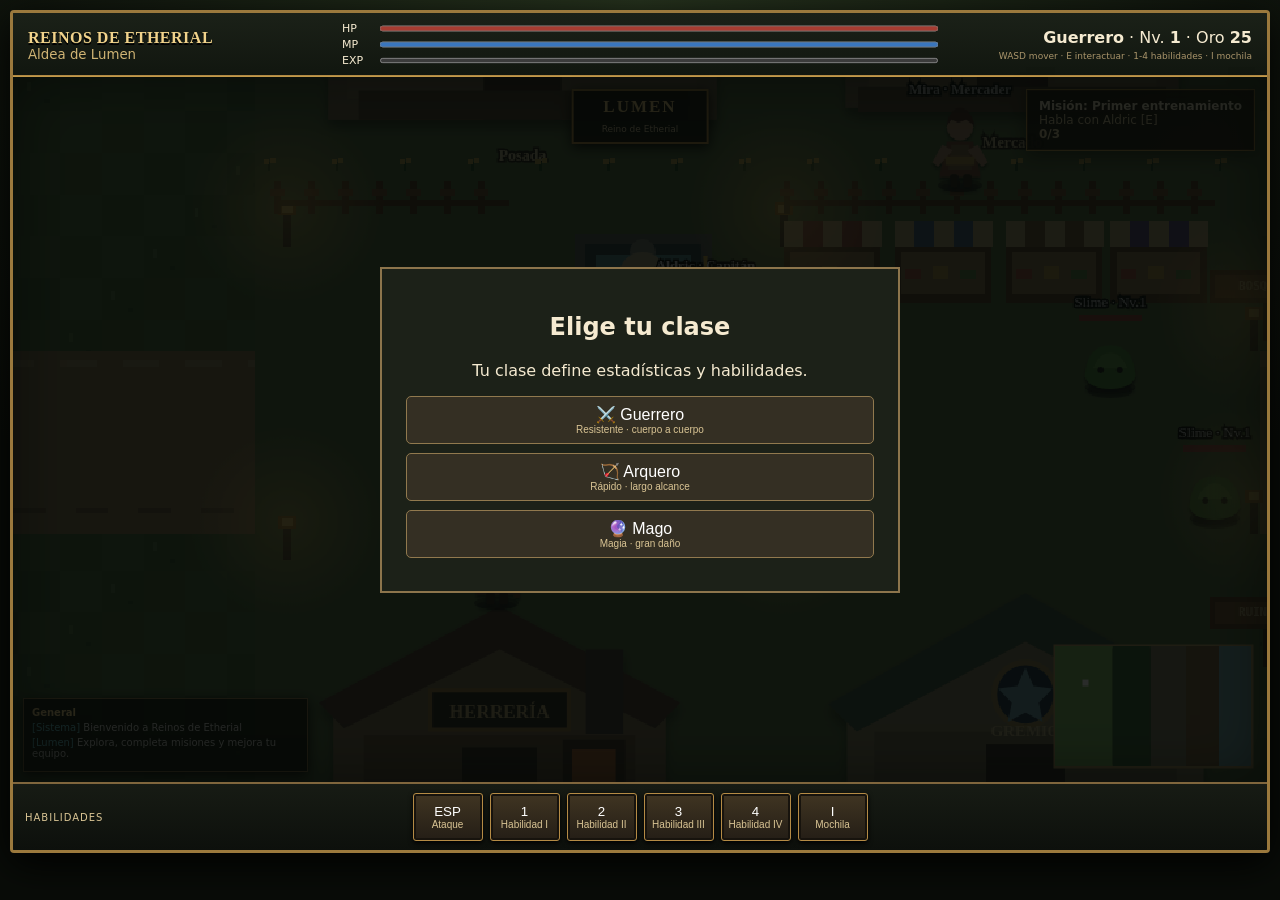
==== index.html @ c1566ea3 "chore: publish NPC art pass v21" ====
<!doctype html><html lang="es"><head><meta charset="utf-8"><meta name="viewport" content="width=device-width,initial-scale=1,viewport-fit=cover"><title>Reinos de Etherial</title><link rel="stylesheet" href="src/styles.css?v=21"></head><body><main id="app"><section class="game-shell">
<header class="hud"><div><strong>REINOS DE ETHERIAL</strong><small id="zone">Aldea de Lumen</small></div><div class="bars"><label>HP <progress id="hp"></progress></label><label>MP <progress id="mp"></progress></label><label>EXP <progress id="xp"></progress></label></div><div class="stats"><b id="className">Guerrero</b> · Nv. <b id="level">1</b> · Oro <b id="gold">25</b><small>WASD mover · E interactuar · 1-4 habilidades · I mochila</small></div></header>
<div class="stage"><canvas id="game" width="960" height="540"></canvas><div class="zone-badge"><b>LUMEN</b><span id="zoneBadge">Reino de Etherial</span></div><div class="chatbox"><b>General</b><p><i>[Sistema]</i> Bienvenido a Reinos de Etherial</p><p><i>[Lumen]</i> Explora, completa misiones y mejora tu equipo.</p></div><section id="classSelect" class="modal"><div><h2>Elige tu clase</h2><p>Tu clase define estadísticas y habilidades.</p><button data-class="warrior">⚔️ Guerrero<small>Resistente · cuerpo a cuerpo</small></button><button data-class="archer">🏹 Arquero<small>Rápido · largo alcance</small></button><button data-class="mage">🔮 Mago<small>Magia · gran daño</small></button></div></section><aside class="quest"><b id="questTitle">Misión: Primer entrenamiento</b><span id="questText">Habla con Aldric [E]</span><strong id="questProgress">0/3</strong></aside><div id="toast" class="toast"></div></div>
<nav class="hotbar"><span class="hotbar-title">HABILIDADES</span><button data-skill="0">ESP<br><span>Ataque</span></button><button data-skill="1">1<br><span>Habilidad I</span></button><button data-skill="2">2<br><span>Habilidad II</span></button><button data-skill="3">3<br><span>Habilidad III</span></button><button data-skill="4">4<br><span>Habilidad IV</span></button><button id="invBtn">I<br><span>Mochila</span></button></nav>
<div class="mobile"><div class="dpad"><button data-move="w">▲</button><span><button data-move="a">◀</button><button data-move="s">▼</button><button data-move="d">▶</button></span></div><button id="interactMobile">E</button><button class="attackMobile" data-skill="0">⚔</button></div>
</section></main>
<section id="dialog" class="panel hidden"><h3 id="dialogName"></h3><p id="dialogText"></p><div id="dialogActions"></div><button onclick="closePanels()">Cerrar</button></section>
<section id="inventoryPanel" class="panel inventory hidden"><h3>Mochila</h3><div class="equipment"><b>Equipo</b><span>Arma: <em id="eqWeapon">Ninguna</em></span><span>Armadura: <em id="eqArmor">Ropa de viajero</em></span></div><div id="inventoryList"></div><button onclick="closePanels()">Cerrar</button></section>
<script src="src/game.js?v=21"></script></body></html>
---- src/styles.css ----
:root{font-family:system-ui,sans-serif;color:#f5ead0;background:#0d120c}*{box-sizing:border-box}body{margin:0;background:radial-gradient(circle at top,#28351f,#090c08 70%);min-height:100vh}#app{max-width:1280px;margin:auto;padding:10px}.game-shell{border:2px solid #80663d;background:#181c15;box-shadow:0 10px 40px #000}.hud{display:grid;grid-template-columns:1fr 2fr 1fr;gap:16px;align-items:center;padding:9px 15px;background:#24291d;border-bottom:2px solid #80663d}.hud small{display:block;color:#d0b474}.bars{display:grid;gap:3px}.bars label{display:grid;grid-template-columns:38px 1fr;font-size:11px;align-items:center}.bars progress{width:100%}.stats{text-align:right}.stage{position:relative;background:#000}.stage canvas{display:block;width:100%;height:auto;image-rendering:pixelated}.hotbar{display:flex;justify-content:center;gap:7px;padding:9px;background:#20241a;flex-wrap:wrap}.hotbar button,.modal button,.panel button{background:#342f23;color:#fff;border:1px solid #91794e;border-radius:5px;min-width:70px;min-height:48px}.hotbar span,.modal small{display:block;color:#d9c494;font-size:10px}.quest{position:absolute;right:12px;top:12px;background:#10150de8;border:1px solid #8d754c;padding:9px 12px;font-size:12px;max-width:260px}.quest span,.quest strong{display:block;color:#d8c89f}.modal{position:absolute;inset:0;display:grid;place-items:center;background:#050805d9;z-index:4}.modal>div{width:min(520px,92%);padding:24px;background:#1c2118;border:2px solid #8d754c;text-align:center}.modal button{display:block;width:100%;margin:9px 0;font-size:16px}.panel{position:fixed;z-index:9;left:50%;top:50%;transform:translate(-50%,-50%);width:min(520px,92vw);max-height:80vh;overflow:auto;padding:20px;background:#171c14;border:2px solid #a18755;box-shadow:0 10px 50px #000}.panel h3{margin-top:0;color:#f0d28c}.panel .item{display:flex;justify-content:space-between;gap:10px;align-items:center;padding:8px;border-bottom:1px solid #4c4635}.panel .item button{min-height:32px}.equipment{display:grid;gap:5px;padding:10px;background:#22291c;margin-bottom:10px}.toast{position:absolute;left:50%;bottom:18px;transform:translateX(-50%);background:#111d;border:1px solid #a88a55;padding:7px 12px;opacity:0;transition:.2s}.toast.show{opacity:1}.hidden{display:none!important}.mobile{display:none}.dpad{text-align:center}.dpad span{display:flex;gap:5px}.mobile button{width:52px;height:52px;font-size:20px}@media(max-width:700px){#app{padding:0}.hud{grid-template-columns:1fr 1fr}.bars{grid-column:1/-1;grid-row:2}.hotbar button{min-width:50px;padding:3px}.mobile{display:flex;justify-content:space-between;align-items:end;padding:8px 16px;background:#171b14}.attackMobile{border-radius:50%;background:#65352b!important;color:white;border:2px solid #a97a53}.quest{font-size:10px;max-width:180px}}
.game-shell{border:3px solid #9b793d;border-radius:4px;overflow:hidden}.hud{background:linear-gradient(#1b2118,#11160f);box-shadow:inset 0 -1px #b18a45}.hud strong{color:#f1d38b;text-shadow:0 2px #000;letter-spacing:.5px}.bars progress{height:11px;accent-color:#a63c31}.bars label:nth-child(2) progress{accent-color:#3976bd}.bars label:nth-child(3) progress{accent-color:#c58d2c}.zone-badge{position:absolute;top:12px;left:50%;transform:translateX(-50%);background:#0b0d09e8;border:2px solid #b18a45;box-shadow:0 3px 12px #000;padding:6px 28px;text-align:center;pointer-events:none}.zone-badge b{display:block;color:#f0d08a;font-family:Georgia,serif;font-size:17px;letter-spacing:2px}.zone-badge span{font-size:9px;color:#d9c9a2}.chatbox{position:absolute;left:10px;bottom:10px;width:285px;background:#090c09dc;border:1px solid #8f7548;padding:8px;font-size:10px;box-shadow:0 3px 12px #000}.chatbox b{color:#f1d28b}.chatbox p{margin:4px 0;color:#ddd}.chatbox i{color:#66c9d8;font-style:normal}.hotbar{position:relative;background:linear-gradient(#171b14,#0d100c);border-top:2px solid #80663d}.hotbar-title{position:absolute;left:12px;top:50%;transform:translateY(-50%);font-size:9px;color:#a99264;letter-spacing:1px}.hotbar button{box-shadow:inset 0 0 0 2px #17130d,0 2px 5px #000;background:linear-gradient(#403522,#241e16)}@media(max-width:700px){.chatbox,.zone-badge,.hotbar-title{display:none}}

.hotbar button{position:relative;overflow:hidden}.hotbar button.cooling{filter:brightness(.55);border-color:#594d39}.hotbar button.cooling:after{content:attr(data-cd);position:absolute;inset:0;display:grid;place-items:center;background:#080a08a8;color:#fff;font-weight:800;font-size:16px;text-shadow:0 2px #000}.stage:after{content:"";pointer-events:none;position:absolute;inset:0;box-shadow:inset 0 0 55px #05080599}

/* V16 fantasy MMORPG presentation */
.hud{min-height:64px;border-bottom:1px solid #c39a4a}.hud>div:first-child strong{font-family:Georgia,serif;font-size:16px}.stats small{margin-top:4px;font-size:9px;color:#aa956b}.quest{border:1px solid #b99147;background:linear-gradient(135deg,#12130feF,#211a10eF);box-shadow:inset 0 0 0 1px #3c2c18,0 5px 18px #0008}.hotbar button{border-color:#b58b45;border-radius:3px}.panel{background:linear-gradient(#201b13,#11130f);border-color:#c19a53}
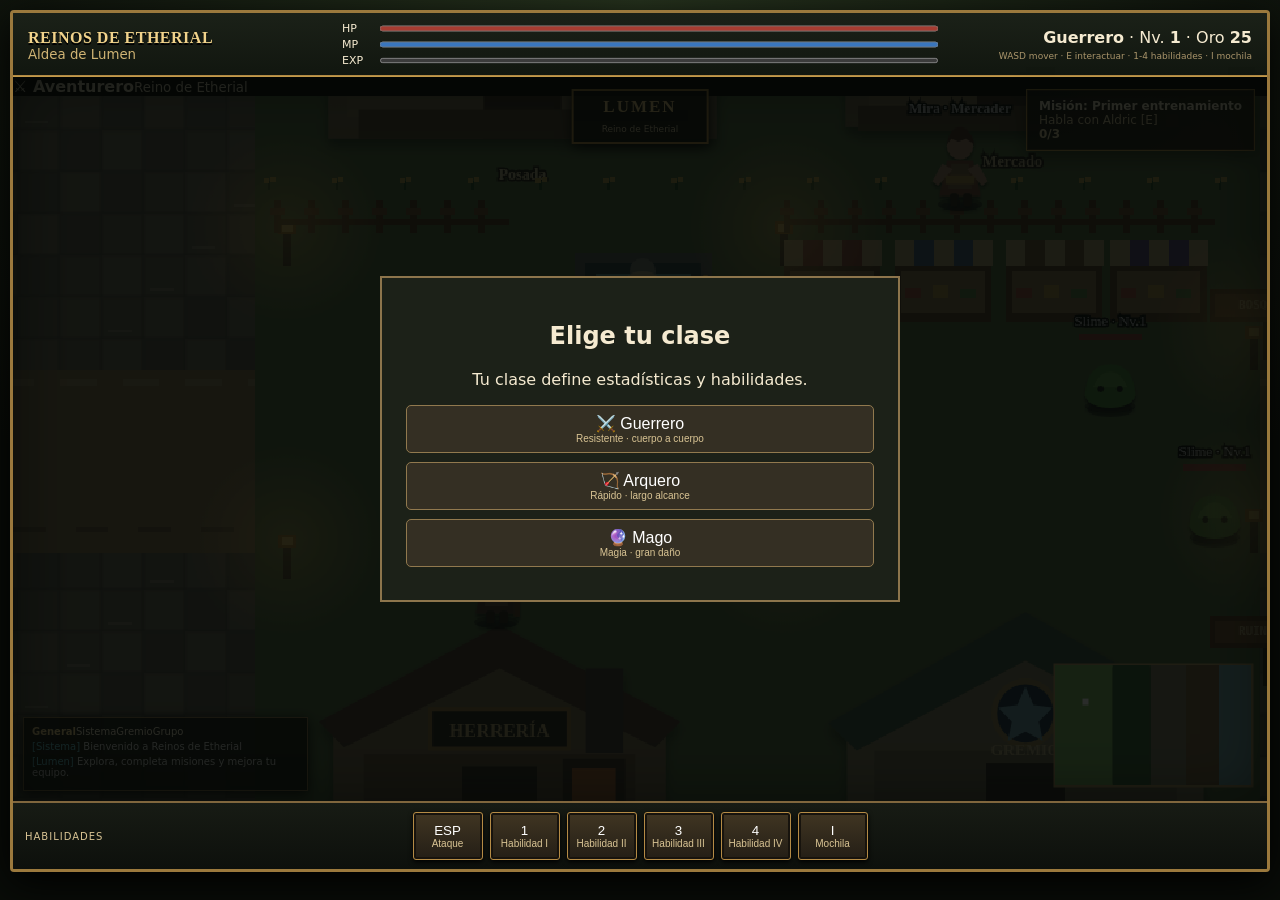
==== commit 81472d87: "feat: restructure HUD toward full MMORPG interface v22" ====
--- a/index.html
+++ b/index.html
@@ -1,9 +1,9 @@
-<!doctype html><html lang="es"><head><meta charset="utf-8"><meta name="viewport" content="width=device-width,initial-scale=1,viewport-fit=cover"><title>Reinos de Etherial</title><link rel="stylesheet" href="src/styles.css?v=21"></head><body><main id="app"><section class="game-shell">
+<!doctype html><html lang="es"><head><meta charset="utf-8"><meta name="viewport" content="width=device-width,initial-scale=1,viewport-fit=cover"><title>Reinos de Etherial</title><link rel="stylesheet" href="src/styles.css?v=22"></head><body><main id="app"><section class="game-shell">
 <header class="hud"><div><strong>REINOS DE ETHERIAL</strong><small id="zone">Aldea de Lumen</small></div><div class="bars"><label>HP <progress id="hp"></progress></label><label>MP <progress id="mp"></progress></label><label>EXP <progress id="xp"></progress></label></div><div class="stats"><b id="className">Guerrero</b> · Nv. <b id="level">1</b> · Oro <b id="gold">25</b><small>WASD mover · E interactuar · 1-4 habilidades · I mochila</small></div></header>
-<div class="stage"><canvas id="game" width="960" height="540"></canvas><div class="zone-badge"><b>LUMEN</b><span id="zoneBadge">Reino de Etherial</span></div><div class="chatbox"><b>General</b><p><i>[Sistema]</i> Bienvenido a Reinos de Etherial</p><p><i>[Lumen]</i> Explora, completa misiones y mejora tu equipo.</p></div><section id="classSelect" class="modal"><div><h2>Elige tu clase</h2><p>Tu clase define estadísticas y habilidades.</p><button data-class="warrior">⚔️ Guerrero<small>Resistente · cuerpo a cuerpo</small></button><button data-class="archer">🏹 Arquero<small>Rápido · largo alcance</small></button><button data-class="mage">🔮 Mago<small>Magia · gran daño</small></button></div></section><aside class="quest"><b id="questTitle">Misión: Primer entrenamiento</b><span id="questText">Habla con Aldric [E]</span><strong id="questProgress">0/3</strong></aside><div id="toast" class="toast"></div></div>
+<div class="stage"><div class="player-card"><b>⚔ <span id="heroCardClass">Aventurero</span></b><small>Reino de Etherial</small></div><canvas id="game" width="960" height="540"></canvas><div class="zone-badge"><b>LUMEN</b><span id="zoneBadge">Reino de Etherial</span></div><div class="chatbox"><div class="chat-tabs"><b>General</b><span>Sistema</span><span>Gremio</span><span>Grupo</span></div><p><i>[Sistema]</i> Bienvenido a Reinos de Etherial</p><p><i>[Lumen]</i> Explora, completa misiones y mejora tu equipo.</p></div><section id="classSelect" class="modal"><div><h2>Elige tu clase</h2><p>Tu clase define estadísticas y habilidades.</p><button data-class="warrior">⚔️ Guerrero<small>Resistente · cuerpo a cuerpo</small></button><button data-class="archer">🏹 Arquero<small>Rápido · largo alcance</small></button><button data-class="mage">🔮 Mago<small>Magia · gran daño</small></button></div></section><aside class="quest"><b id="questTitle">Misión: Primer entrenamiento</b><span id="questText">Habla con Aldric [E]</span><strong id="questProgress">0/3</strong></aside><div id="toast" class="toast"></div></div>
 <nav class="hotbar"><span class="hotbar-title">HABILIDADES</span><button data-skill="0">ESP<br><span>Ataque</span></button><button data-skill="1">1<br><span>Habilidad I</span></button><button data-skill="2">2<br><span>Habilidad II</span></button><button data-skill="3">3<br><span>Habilidad III</span></button><button data-skill="4">4<br><span>Habilidad IV</span></button><button id="invBtn">I<br><span>Mochila</span></button></nav>
 <div class="mobile"><div class="dpad"><button data-move="w">▲</button><span><button data-move="a">◀</button><button data-move="s">▼</button><button data-move="d">▶</button></span></div><button id="interactMobile">E</button><button class="attackMobile" data-skill="0">⚔</button></div>
 </section></main>
 <section id="dialog" class="panel hidden"><h3 id="dialogName"></h3><p id="dialogText"></p><div id="dialogActions"></div><button onclick="closePanels()">Cerrar</button></section>
 <section id="inventoryPanel" class="panel inventory hidden"><h3>Mochila</h3><div class="equipment"><b>Equipo</b><span>Arma: <em id="eqWeapon">Ninguna</em></span><span>Armadura: <em id="eqArmor">Ropa de viajero</em></span></div><div id="inventoryList"></div><button onclick="closePanels()">Cerrar</button></section>
-<script src="src/game.js?v=21"></script></body></html>+<script src="src/game.js?v=22"></script></body></html>
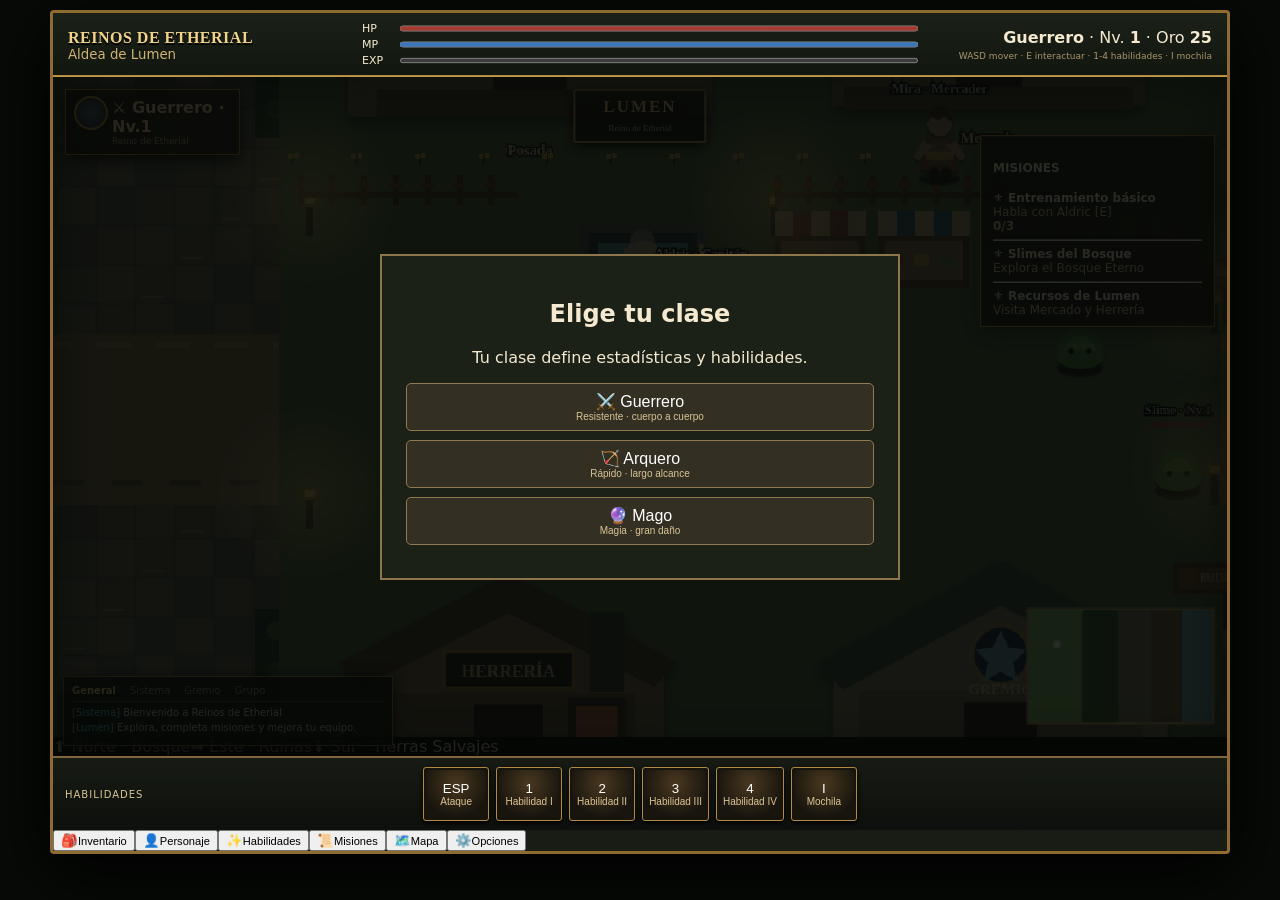
==== commit 234222a5: "feat: complete MMORPG screen layout and navigation v23" ====
--- a/index.html
+++ b/index.html
@@ -1,9 +1,10 @@
-<!doctype html><html lang="es"><head><meta charset="utf-8"><meta name="viewport" content="width=device-width,initial-scale=1,viewport-fit=cover"><title>Reinos de Etherial</title><link rel="stylesheet" href="src/styles.css?v=22"></head><body><main id="app"><section class="game-shell">
+<!doctype html><html lang="es"><head><meta charset="utf-8"><meta name="viewport" content="width=device-width,initial-scale=1,viewport-fit=cover"><title>Reinos de Etherial</title><link rel="stylesheet" href="src/styles.css?v=23"></head><body><main id="app"><section class="game-shell">
 <header class="hud"><div><strong>REINOS DE ETHERIAL</strong><small id="zone">Aldea de Lumen</small></div><div class="bars"><label>HP <progress id="hp"></progress></label><label>MP <progress id="mp"></progress></label><label>EXP <progress id="xp"></progress></label></div><div class="stats"><b id="className">Guerrero</b> · Nv. <b id="level">1</b> · Oro <b id="gold">25</b><small>WASD mover · E interactuar · 1-4 habilidades · I mochila</small></div></header>
-<div class="stage"><div class="player-card"><b>⚔ <span id="heroCardClass">Aventurero</span></b><small>Reino de Etherial</small></div><canvas id="game" width="960" height="540"></canvas><div class="zone-badge"><b>LUMEN</b><span id="zoneBadge">Reino de Etherial</span></div><div class="chatbox"><div class="chat-tabs"><b>General</b><span>Sistema</span><span>Gremio</span><span>Grupo</span></div><p><i>[Sistema]</i> Bienvenido a Reinos de Etherial</p><p><i>[Lumen]</i> Explora, completa misiones y mejora tu equipo.</p></div><section id="classSelect" class="modal"><div><h2>Elige tu clase</h2><p>Tu clase define estadísticas y habilidades.</p><button data-class="warrior">⚔️ Guerrero<small>Resistente · cuerpo a cuerpo</small></button><button data-class="archer">🏹 Arquero<small>Rápido · largo alcance</small></button><button data-class="mage">🔮 Mago<small>Magia · gran daño</small></button></div></section><aside class="quest"><b id="questTitle">Misión: Primer entrenamiento</b><span id="questText">Habla con Aldric [E]</span><strong id="questProgress">0/3</strong></aside><div id="toast" class="toast"></div></div>
-<nav class="hotbar"><span class="hotbar-title">HABILIDADES</span><button data-skill="0">ESP<br><span>Ataque</span></button><button data-skill="1">1<br><span>Habilidad I</span></button><button data-skill="2">2<br><span>Habilidad II</span></button><button data-skill="3">3<br><span>Habilidad III</span></button><button data-skill="4">4<br><span>Habilidad IV</span></button><button id="invBtn">I<br><span>Mochila</span></button></nav>
+<div class="stage"><div class="player-card"><b>⚔ <span id="heroCardClass">Aventurero</span></b><small>Reino de Etherial</small></div><canvas id="game" width="960" height="540"></canvas><div class="zone-badge"><b>LUMEN</b><span id="zoneBadge">Reino de Etherial</span></div><div class="chatbox"><div class="chat-tabs"><b>General</b><span>Sistema</span><span>Gremio</span><span>Grupo</span></div><p><i>[Sistema]</i> Bienvenido a Reinos de Etherial</p><p><i>[Lumen]</i> Explora, completa misiones y mejora tu equipo.</p></div><section id="classSelect" class="modal"><div><h2>Elige tu clase</h2><p>Tu clase define estadísticas y habilidades.</p><button data-class="warrior">⚔️ Guerrero<small>Resistente · cuerpo a cuerpo</small></button><button data-class="archer">🏹 Arquero<small>Rápido · largo alcance</small></button><button data-class="mage">🔮 Mago<small>Magia · gran daño</small></button></div></section><aside class="quest"><h4>MISIONES</h4><b id="questTitle">⚜ Entrenamiento básico</b><span id="questText">Habla con Aldric [E]</span><strong id="questProgress">0/3</strong><hr><b>⚜ Slimes del Bosque</b><span>Explora el Bosque Eterno</span><hr><b>⚜ Recursos de Lumen</b><span>Visita Mercado y Herrería</span></aside>
+<div class="world-routes"><span>⬆ Norte · Bosque</span><span>➡ Este · Ruinas</span><span>⬇ Sur · Tierras Salvajes</span></div><div id="toast" class="toast"></div></div>
+<nav class="hotbar"><span class="hotbar-title">HABILIDADES</span><button data-skill="0">ESP<br><span>Ataque</span></button><button data-skill="1">1<br><span>Habilidad I</span></button><button data-skill="2">2<br><span>Habilidad II</span></button><button data-skill="3">3<br><span>Habilidad III</span></button><button data-skill="4">4<br><span>Habilidad IV</span></button><button id="invBtn">I<br><span>Mochila</span></button></nav><nav class="mmomenu"><button id="menuInventory">🎒<small>Inventario</small></button><button>👤<small>Personaje</small></button><button>✨<small>Habilidades</small></button><button>📜<small>Misiones</small></button><button>🗺️<small>Mapa</small></button><button>⚙️<small>Opciones</small></button></nav>
 <div class="mobile"><div class="dpad"><button data-move="w">▲</button><span><button data-move="a">◀</button><button data-move="s">▼</button><button data-move="d">▶</button></span></div><button id="interactMobile">E</button><button class="attackMobile" data-skill="0">⚔</button></div>
 </section></main>
 <section id="dialog" class="panel hidden"><h3 id="dialogName"></h3><p id="dialogText"></p><div id="dialogActions"></div><button onclick="closePanels()">Cerrar</button></section>
 <section id="inventoryPanel" class="panel inventory hidden"><h3>Mochila</h3><div class="equipment"><b>Equipo</b><span>Arma: <em id="eqWeapon">Ninguna</em></span><span>Armadura: <em id="eqArmor">Ropa de viajero</em></span></div><div id="inventoryList"></div><button onclick="closePanels()">Cerrar</button></section>
-<script src="src/game.js?v=22"></script></body></html>+<script src="src/game.js?v=23"></script><script>document.getElementById("menuInventory").onclick=()=>document.getElementById("invBtn").click()</script></body></html>
--- a/src/styles.css
+++ b/src/styles.css
@@ -5,3 +5,11 @@
 
 /* V16 fantasy MMORPG presentation */
 .hud{min-height:64px;border-bottom:1px solid #c39a4a}.hud>div:first-child strong{font-family:Georgia,serif;font-size:16px}.stats small{margin-top:4px;font-size:9px;color:#aa956b}.quest{border:1px solid #b99147;background:linear-gradient(135deg,#12130feF,#211a10eF);box-shadow:inset 0 0 0 1px #3c2c18,0 5px 18px #0008}.hotbar button{border-color:#b58b45;border-radius:3px}.panel{background:linear-gradient(#201b13,#11130f);border-color:#c19a53}
+
+/* V22 master visual direction */
+body{background:#070a07}.game-shell{max-width:1180px;margin:auto;border-color:#8e6b31;box-shadow:0 18px 70px #000}.stage{overflow:hidden}.stage canvas{filter:saturate(.92) contrast(1.06)}
+.player-card{position:absolute;z-index:3;left:12px;top:12px;width:175px;padding:8px 12px 8px 46px;background:linear-gradient(90deg,#17130fef,#272015e8);border:1px solid #b48a42;box-shadow:0 4px 16px #000;border-radius:2px;color:#efd49a;pointer-events:none}.player-card:before{content:"";position:absolute;left:8px;top:6px;width:30px;height:30px;border-radius:50%;border:2px solid #b48a42;background:radial-gradient(circle,#4f6680,#171b1c)}.player-card small{display:block;color:#bba77c;font-size:9px}
+.chatbox{width:330px;border-color:#9c773d;background:#0b0d0be8}.chat-tabs{display:flex;gap:14px;border-bottom:1px solid #55472f;padding-bottom:5px;margin-bottom:5px}.chat-tabs span{color:#8f8a7d}
+.quest{top:58px;min-width:235px}.zone-badge{border-radius:2px;background:linear-gradient(#211b12ee,#0c0d0bee);font-family:Georgia,serif}
+.hotbar{min-height:72px;align-items:center}.hotbar button{min-width:66px;min-height:54px;background:radial-gradient(circle at 50% 30%,#49381f,#18140e 70%);border:1px solid #b38a45}
+@media(max-width:700px){.player-card{display:none}}
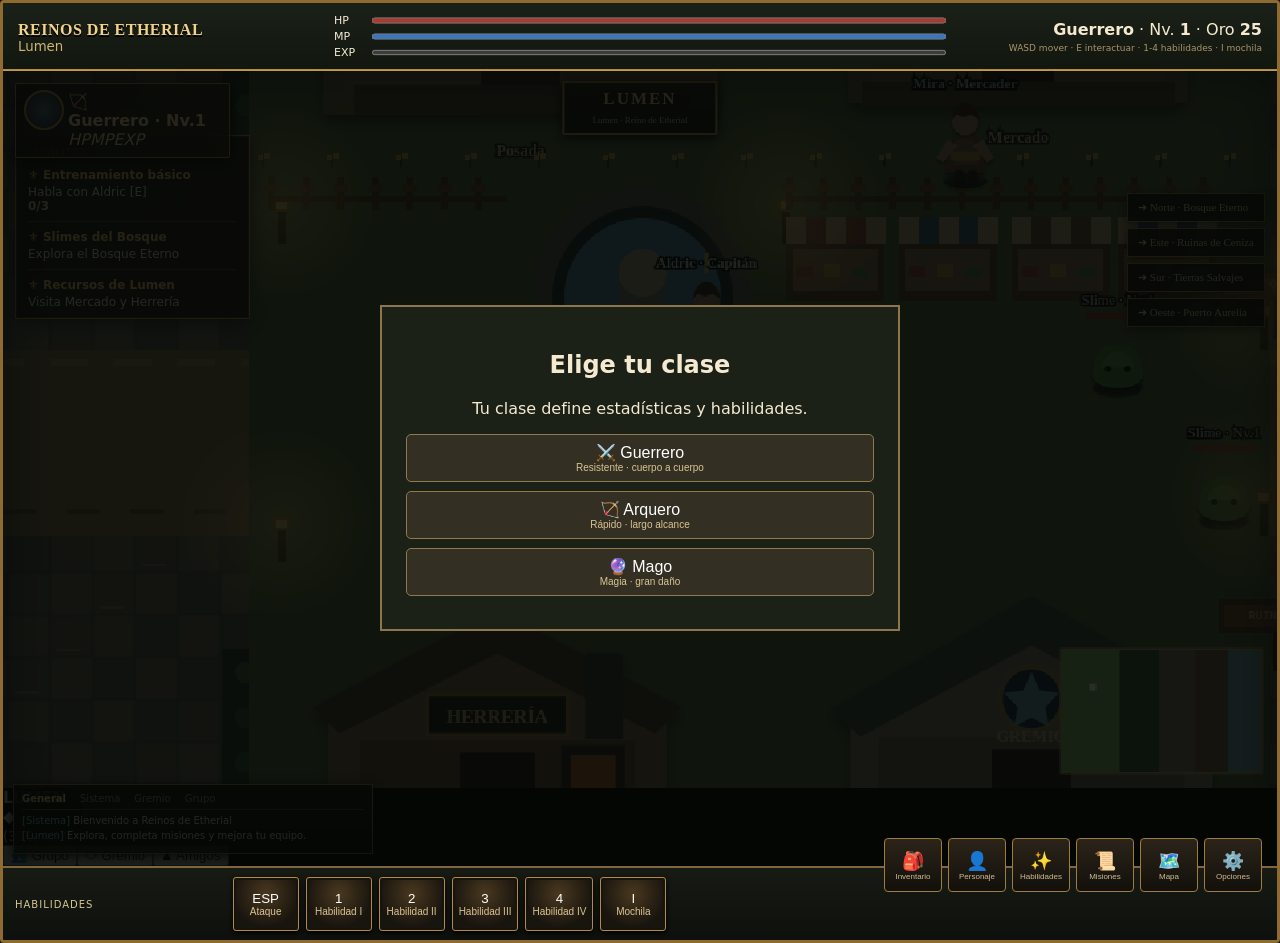
==== commit 54a64ce6: "feat: major MMORPG interface reconstruction v30" ====
--- a/index.html
+++ b/index.html
@@ -1,10 +1,10 @@
-<!doctype html><html lang="es"><head><meta charset="utf-8"><meta name="viewport" content="width=device-width,initial-scale=1,viewport-fit=cover"><title>Reinos de Etherial</title><link rel="stylesheet" href="src/styles.css?v=23"></head><body><main id="app"><section class="game-shell">
+<!doctype html><html lang="es"><head><meta charset="utf-8"><meta name="viewport" content="width=device-width,initial-scale=1,viewport-fit=cover"><title>Reinos de Etherial</title><link rel="stylesheet" href="src/styles.css?v=30"></head><body><main id="app"><section class="game-shell">
 <header class="hud"><div><strong>REINOS DE ETHERIAL</strong><small id="zone">Aldea de Lumen</small></div><div class="bars"><label>HP <progress id="hp"></progress></label><label>MP <progress id="mp"></progress></label><label>EXP <progress id="xp"></progress></label></div><div class="stats"><b id="className">Guerrero</b> · Nv. <b id="level">1</b> · Oro <b id="gold">25</b><small>WASD mover · E interactuar · 1-4 habilidades · I mochila</small></div></header>
-<div class="stage"><div class="player-card"><b>⚔ <span id="heroCardClass">Aventurero</span></b><small>Reino de Etherial</small></div><canvas id="game" width="960" height="540"></canvas><div class="zone-badge"><b>LUMEN</b><span id="zoneBadge">Reino de Etherial</span></div><div class="chatbox"><div class="chat-tabs"><b>General</b><span>Sistema</span><span>Gremio</span><span>Grupo</span></div><p><i>[Sistema]</i> Bienvenido a Reinos de Etherial</p><p><i>[Lumen]</i> Explora, completa misiones y mejora tu equipo.</p></div><section id="classSelect" class="modal"><div><h2>Elige tu clase</h2><p>Tu clase define estadísticas y habilidades.</p><button data-class="warrior">⚔️ Guerrero<small>Resistente · cuerpo a cuerpo</small></button><button data-class="archer">🏹 Arquero<small>Rápido · largo alcance</small></button><button data-class="mage">🔮 Mago<small>Magia · gran daño</small></button></div></section><aside class="quest"><h4>MISIONES</h4><b id="questTitle">⚜ Entrenamiento básico</b><span id="questText">Habla con Aldric [E]</span><strong id="questProgress">0/3</strong><hr><b>⚜ Slimes del Bosque</b><span>Explora el Bosque Eterno</span><hr><b>⚜ Recursos de Lumen</b><span>Visita Mercado y Herrería</span></aside>
-<div class="world-routes"><span>⬆ Norte · Bosque</span><span>➡ Este · Ruinas</span><span>⬇ Sur · Tierras Salvajes</span></div><div id="toast" class="toast"></div></div>
+<div class="stage"><div class="player-card"><div class="portrait">🏹</div><b><span id="heroCardClass">Aventurero</span></b><div class="mini-bars"><i>HP</i><i>MP</i><i>EXP</i></div></div><canvas id="game" width="960" height="540"></canvas><div class="zone-badge"><b>LUMEN</b><span id="zoneBadge">Reino de Etherial</span></div><div class="chatbox"><div class="chat-tabs"><b>General</b><span>Sistema</span><span>Gremio</span><span>Grupo</span></div><p><i>[Sistema]</i> Bienvenido a Reinos de Etherial</p><p><i>[Lumen]</i> Explora, completa misiones y mejora tu equipo.</p></div><section id="classSelect" class="modal"><div><h2>Elige tu clase</h2><p>Tu clase define estadísticas y habilidades.</p><button data-class="warrior">⚔️ Guerrero<small>Resistente · cuerpo a cuerpo</small></button><button data-class="archer">🏹 Arquero<small>Rápido · largo alcance</small></button><button data-class="mage">🔮 Mago<small>Magia · gran daño</small></button></div></section><aside class="quest"><h4>MISIONES</h4><b id="questTitle">⚜ Entrenamiento básico</b><span id="questText">Habla con Aldric [E]</span><strong id="questProgress">0/3</strong><hr><b>⚜ Slimes del Bosque</b><span>Explora el Bosque Eterno</span><hr><b>⚜ Recursos de Lumen</b><span>Visita Mercado y Herrería</span></aside>
+<div class="world-routes"><span>➜ Norte · Bosque Eterno</span><span>➜ Este · Ruinas de Ceniza</span><span>➜ Sur · Tierras Salvajes</span><span>➜ Oeste · Puerto Aurelia</span></div><div class="minimap-frame"><b>LUMEN</b><div class="mini-map-art"><i></i><i></i><i></i><i></i><strong>◆</strong></div><small>(326, 482)</small></div><div class="social-rail"><button>👥 Grupo</button><button>🛡 Gremio</button><button>♟ Amigos</button></div><div id="toast" class="toast"></div></div>
 <nav class="hotbar"><span class="hotbar-title">HABILIDADES</span><button data-skill="0">ESP<br><span>Ataque</span></button><button data-skill="1">1<br><span>Habilidad I</span></button><button data-skill="2">2<br><span>Habilidad II</span></button><button data-skill="3">3<br><span>Habilidad III</span></button><button data-skill="4">4<br><span>Habilidad IV</span></button><button id="invBtn">I<br><span>Mochila</span></button></nav><nav class="mmomenu"><button id="menuInventory">🎒<small>Inventario</small></button><button>👤<small>Personaje</small></button><button>✨<small>Habilidades</small></button><button>📜<small>Misiones</small></button><button>🗺️<small>Mapa</small></button><button>⚙️<small>Opciones</small></button></nav>
 <div class="mobile"><div class="dpad"><button data-move="w">▲</button><span><button data-move="a">◀</button><button data-move="s">▼</button><button data-move="d">▶</button></span></div><button id="interactMobile">E</button><button class="attackMobile" data-skill="0">⚔</button></div>
 </section></main>
 <section id="dialog" class="panel hidden"><h3 id="dialogName"></h3><p id="dialogText"></p><div id="dialogActions"></div><button onclick="closePanels()">Cerrar</button></section>
 <section id="inventoryPanel" class="panel inventory hidden"><h3>Mochila</h3><div class="equipment"><b>Equipo</b><span>Arma: <em id="eqWeapon">Ninguna</em></span><span>Armadura: <em id="eqArmor">Ropa de viajero</em></span></div><div id="inventoryList"></div><button onclick="closePanels()">Cerrar</button></section>
-<script src="src/game.js?v=23"></script><script>document.getElementById("menuInventory").onclick=()=>document.getElementById("invBtn").click()</script></body></html>+<script src="src/game.js?v=30"></script><script>document.getElementById("menuInventory").onclick=()=>document.getElementById("invBtn").click()</script></body></html>
--- a/src/styles.css
+++ b/src/styles.css
@@ -13,3 +13,11 @@
 .quest{top:58px;min-width:235px}.zone-badge{border-radius:2px;background:linear-gradient(#211b12ee,#0c0d0bee);font-family:Georgia,serif}
 .hotbar{min-height:72px;align-items:center}.hotbar button{min-width:66px;min-height:54px;background:radial-gradient(circle at 50% 30%,#49381f,#18140e 70%);border:1px solid #b38a45}
 @media(max-width:700px){.player-card{display:none}}
+
+/* V23 full-screen MMORPG composition */
+#app{max-width:1440px;padding:0}.game-shell{max-width:1380px}.hud{height:68px;grid-template-columns:300px 1fr 300px}.stage canvas{min-height:610px;object-fit:cover}.player-card{width:215px;padding-left:52px}.player-card:before{width:36px;height:36px}
+.quest{left:12px;right:auto;top:64px;width:230px;max-width:230px}.quest h4{margin:0 0 8px;color:#e9c876;font-family:Georgia,serif}.quest hr{border:0;border-top:1px solid #4f422c;margin:8px 0}.quest b{color:#e3bd62}.quest span{margin-top:3px;color:#ddd}
+.world-routes{position:absolute;right:12px;top:122px;display:grid;gap:6px;pointer-events:none}.world-routes span{background:#12100de8;border:1px solid #9d773a;padding:7px 10px;color:#e6cf9c;font:11px Georgia,serif;box-shadow:0 3px 10px #0008}
+.hotbar{padding-right:390px}.mmomenu{position:absolute;z-index:5;right:18px;bottom:8px;display:flex;gap:6px}.mmomenu button{width:58px;height:54px;background:linear-gradient(#2b2419,#12100c);border:1px solid #a17b3e;color:#e6d5ae;border-radius:4px;font-size:18px}.mmomenu small{display:block;font-size:8px;color:#d0bd94}
+.chatbox{bottom:12px;width:360px}.zone-badge{top:10px}.toast{z-index:8}
+@media(max-width:900px){.mmomenu,.world-routes{display:none}.hotbar{padding-right:9px}.quest{left:auto;right:8px;top:8px}.stage canvas{min-height:0}.hud{height:auto;grid-template-columns:1fr 1fr}}
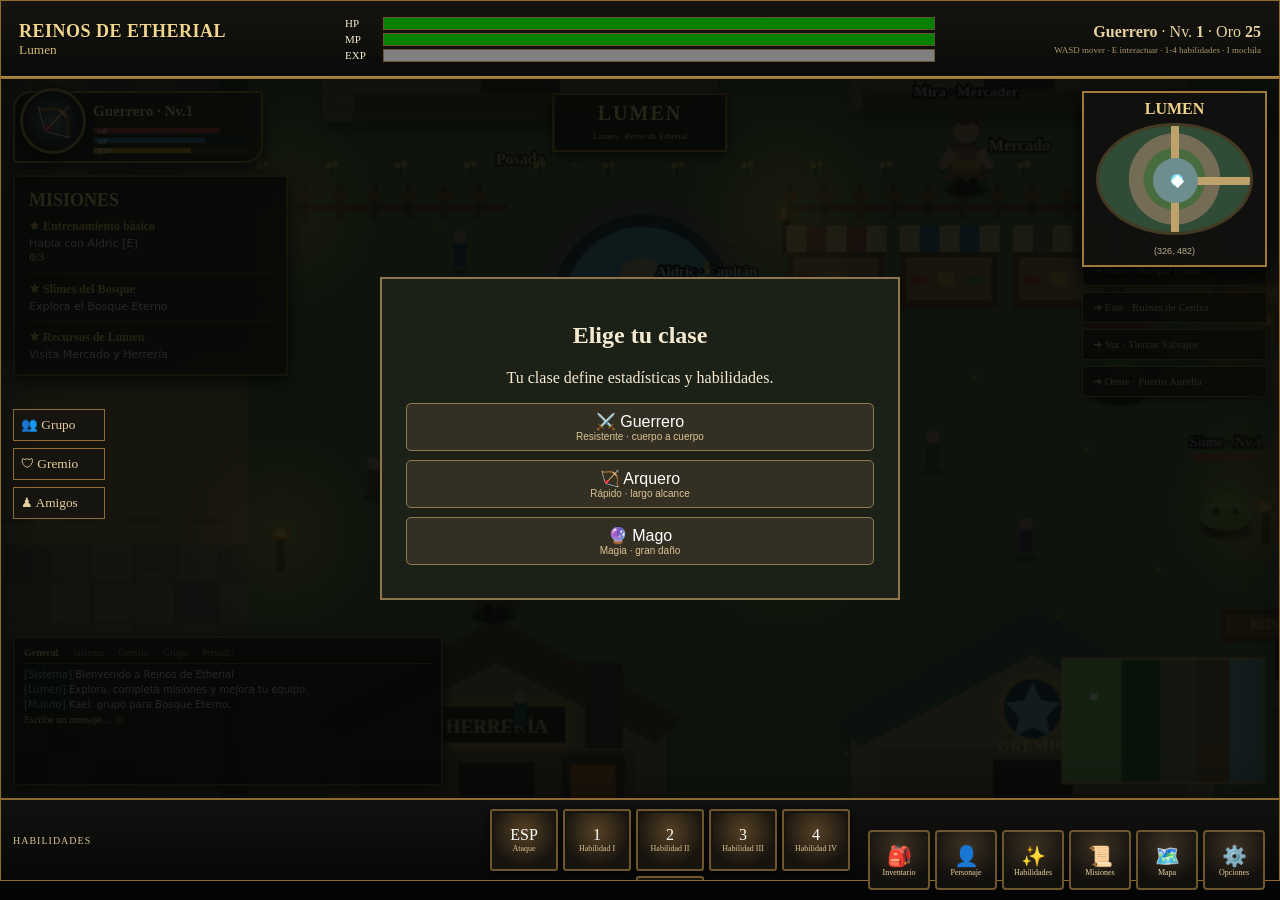
==== commit 836809cd: "feat: enrich MMORPG chat and social presentation v31" ====
--- a/index.html
+++ b/index.html
@@ -1,10 +1,10 @@
-<!doctype html><html lang="es"><head><meta charset="utf-8"><meta name="viewport" content="width=device-width,initial-scale=1,viewport-fit=cover"><title>Reinos de Etherial</title><link rel="stylesheet" href="src/styles.css?v=30"></head><body><main id="app"><section class="game-shell">
+<!doctype html><html lang="es"><head><meta charset="utf-8"><meta name="viewport" content="width=device-width,initial-scale=1,viewport-fit=cover"><title>Reinos de Etherial</title><link rel="stylesheet" href="src/styles.css?v=31"></head><body><main id="app"><section class="game-shell">
 <header class="hud"><div><strong>REINOS DE ETHERIAL</strong><small id="zone">Aldea de Lumen</small></div><div class="bars"><label>HP <progress id="hp"></progress></label><label>MP <progress id="mp"></progress></label><label>EXP <progress id="xp"></progress></label></div><div class="stats"><b id="className">Guerrero</b> · Nv. <b id="level">1</b> · Oro <b id="gold">25</b><small>WASD mover · E interactuar · 1-4 habilidades · I mochila</small></div></header>
-<div class="stage"><div class="player-card"><div class="portrait">🏹</div><b><span id="heroCardClass">Aventurero</span></b><div class="mini-bars"><i>HP</i><i>MP</i><i>EXP</i></div></div><canvas id="game" width="960" height="540"></canvas><div class="zone-badge"><b>LUMEN</b><span id="zoneBadge">Reino de Etherial</span></div><div class="chatbox"><div class="chat-tabs"><b>General</b><span>Sistema</span><span>Gremio</span><span>Grupo</span></div><p><i>[Sistema]</i> Bienvenido a Reinos de Etherial</p><p><i>[Lumen]</i> Explora, completa misiones y mejora tu equipo.</p></div><section id="classSelect" class="modal"><div><h2>Elige tu clase</h2><p>Tu clase define estadísticas y habilidades.</p><button data-class="warrior">⚔️ Guerrero<small>Resistente · cuerpo a cuerpo</small></button><button data-class="archer">🏹 Arquero<small>Rápido · largo alcance</small></button><button data-class="mage">🔮 Mago<small>Magia · gran daño</small></button></div></section><aside class="quest"><h4>MISIONES</h4><b id="questTitle">⚜ Entrenamiento básico</b><span id="questText">Habla con Aldric [E]</span><strong id="questProgress">0/3</strong><hr><b>⚜ Slimes del Bosque</b><span>Explora el Bosque Eterno</span><hr><b>⚜ Recursos de Lumen</b><span>Visita Mercado y Herrería</span></aside>
+<div class="stage"><div class="player-card"><div class="portrait">🏹</div><b><span id="heroCardClass">Aventurero</span></b><div class="mini-bars"><i>HP</i><i>MP</i><i>EXP</i></div></div><canvas id="game" width="960" height="540"></canvas><div class="zone-badge"><b>LUMEN</b><span id="zoneBadge">Reino de Etherial</span></div><div class="chatbox"><div class="chat-tabs"><b>General</b><span>Sistema</span><span>Gremio</span><span>Grupo</span><span>Privado</span></div><p><i>[Sistema]</i> Bienvenido a Reinos de Etherial</p><p><i>[Lumen]</i> Explora, completa misiones y mejora tu equipo.</p><p><i>[Mundo]</i> Kael: grupo para Bosque Eterno.</p><div class="chat-input">Escribe un mensaje… <b>☺</b></div></div><section id="classSelect" class="modal"><div><h2>Elige tu clase</h2><p>Tu clase define estadísticas y habilidades.</p><button data-class="warrior">⚔️ Guerrero<small>Resistente · cuerpo a cuerpo</small></button><button data-class="archer">🏹 Arquero<small>Rápido · largo alcance</small></button><button data-class="mage">🔮 Mago<small>Magia · gran daño</small></button></div></section><aside class="quest"><h4>MISIONES</h4><b id="questTitle">⚜ Entrenamiento básico</b><span id="questText">Habla con Aldric [E]</span><strong id="questProgress">0/3</strong><hr><b>⚜ Slimes del Bosque</b><span>Explora el Bosque Eterno</span><hr><b>⚜ Recursos de Lumen</b><span>Visita Mercado y Herrería</span></aside>
 <div class="world-routes"><span>➜ Norte · Bosque Eterno</span><span>➜ Este · Ruinas de Ceniza</span><span>➜ Sur · Tierras Salvajes</span><span>➜ Oeste · Puerto Aurelia</span></div><div class="minimap-frame"><b>LUMEN</b><div class="mini-map-art"><i></i><i></i><i></i><i></i><strong>◆</strong></div><small>(326, 482)</small></div><div class="social-rail"><button>👥 Grupo</button><button>🛡 Gremio</button><button>♟ Amigos</button></div><div id="toast" class="toast"></div></div>
 <nav class="hotbar"><span class="hotbar-title">HABILIDADES</span><button data-skill="0">ESP<br><span>Ataque</span></button><button data-skill="1">1<br><span>Habilidad I</span></button><button data-skill="2">2<br><span>Habilidad II</span></button><button data-skill="3">3<br><span>Habilidad III</span></button><button data-skill="4">4<br><span>Habilidad IV</span></button><button id="invBtn">I<br><span>Mochila</span></button></nav><nav class="mmomenu"><button id="menuInventory">🎒<small>Inventario</small></button><button>👤<small>Personaje</small></button><button>✨<small>Habilidades</small></button><button>📜<small>Misiones</small></button><button>🗺️<small>Mapa</small></button><button>⚙️<small>Opciones</small></button></nav>
 <div class="mobile"><div class="dpad"><button data-move="w">▲</button><span><button data-move="a">◀</button><button data-move="s">▼</button><button data-move="d">▶</button></span></div><button id="interactMobile">E</button><button class="attackMobile" data-skill="0">⚔</button></div>
 </section></main>
 <section id="dialog" class="panel hidden"><h3 id="dialogName"></h3><p id="dialogText"></p><div id="dialogActions"></div><button onclick="closePanels()">Cerrar</button></section>
 <section id="inventoryPanel" class="panel inventory hidden"><h3>Mochila</h3><div class="equipment"><b>Equipo</b><span>Arma: <em id="eqWeapon">Ninguna</em></span><span>Armadura: <em id="eqArmor">Ropa de viajero</em></span></div><div id="inventoryList"></div><button onclick="closePanels()">Cerrar</button></section>
-<script src="src/game.js?v=30"></script><script>document.getElementById("menuInventory").onclick=()=>document.getElementById("invBtn").click()</script></body></html>+<script src="src/game.js?v=31"></script><script>document.getElementById("menuInventory").onclick=()=>document.getElementById("invBtn").click()</script></body></html>
--- a/src/styles.css
+++ b/src/styles.css
@@ -21,3 +21,18 @@
 .hotbar{padding-right:390px}.mmomenu{position:absolute;z-index:5;right:18px;bottom:8px;display:flex;gap:6px}.mmomenu button{width:58px;height:54px;background:linear-gradient(#2b2419,#12100c);border:1px solid #a17b3e;color:#e6d5ae;border-radius:4px;font-size:18px}.mmomenu small{display:block;font-size:8px;color:#d0bd94}
 .chatbox{bottom:12px;width:360px}.zone-badge{top:10px}.toast{z-index:8}
 @media(max-width:900px){.mmomenu,.world-routes{display:none}.hotbar{padding-right:9px}.quest{left:auto;right:8px;top:8px}.stage canvas{min-height:0}.hud{height:auto;grid-template-columns:1fr 1fr}}
+
+/* V30 — master-reference rebuild */
+body{background:#050706;font-family:Georgia,serif}#app{max-width:none}.game-shell{width:min(100vw,1600px);max-width:1600px;border:1px solid #8f6b2e;border-radius:0;background:#090a08;box-shadow:0 0 80px #000;margin:auto}.hud{height:78px;background:linear-gradient(180deg,#16140f,#090b09);border-bottom:2px solid #9e7936;grid-template-columns:310px 1fr 310px;padding:8px 18px}.hud>div:first-child strong{font-size:18px;color:#f1d68e}.bars progress{height:13px;border:1px solid #695431;background:#111}.stats{font-family:Georgia,serif;color:#e7d2a0}
+.stage{min-height:650px;background:#111}.stage canvas{width:100%;min-height:650px;image-rendering:auto;filter:saturate(1.05) contrast(1.08) brightness(.96)}
+.player-card{top:12px;left:12px;width:250px;height:72px;padding:9px 12px 8px 78px;border:2px solid #9f7938;border-radius:18px 4px 18px 4px;background:linear-gradient(90deg,#11100ef7,#242016e8);box-shadow:0 4px 18px #000}.player-card:before{display:none}.player-card .portrait{position:absolute;left:5px;top:-5px;width:66px;height:66px;border-radius:50%;display:grid;place-items:center;font-size:30px;background:radial-gradient(circle,#526778,#151718 70%);border:3px solid #a98446;box-shadow:0 3px 12px #000}.player-card b{font-size:15px}.mini-bars{display:grid;gap:3px;margin-top:7px}.mini-bars i{display:block;height:7px;font:7px sans-serif;color:#fff;padding-left:4px;background:linear-gradient(90deg,#a82d2d 82%,#2a1717 82%);border:1px solid #3b3023}.mini-bars i:nth-child(2){background:linear-gradient(90deg,#2867a7 72%,#142337 72%)}.mini-bars i:nth-child(3){background:linear-gradient(90deg,#c28b29 63%,#392d16 63%)}
+.quest{top:96px;left:12px;width:275px;max-width:275px;background:linear-gradient(135deg,#12110ff2,#1d1a13e8);border:2px solid #80622f;padding:13px 14px;box-shadow:0 6px 20px #000}.quest h4{font-size:18px;color:#edcf79}.quest b{font-size:12px}.quest span{font:11px system-ui,sans-serif}
+.social-rail{position:absolute;z-index:5;left:12px;top:330px;display:grid;gap:7px}.social-rail button{width:92px;padding:7px;background:#17140fe8;border:1px solid #8d6c35;color:#e4cea0;font-family:Georgia,serif;text-align:left}
+.minimap-frame{position:absolute;z-index:5;right:12px;top:12px;width:185px;padding:7px;background:#11100eef;border:2px solid #9e7938;box-shadow:0 5px 18px #000;text-align:center;color:#efd18a}.mini-map-art{height:112px;margin:5px;background:radial-gradient(circle at 50% 50%,#9a8d64 0 12%,#496c3f 13% 33%,#746c55 34% 49%,#304c36 50% 100%);border-radius:50%;border:3px solid #443923;position:relative;overflow:hidden}.mini-map-art i{position:absolute;background:#bea16b}.mini-map-art i:nth-child(1){width:8px;height:100%;left:48%}.mini-map-art i:nth-child(2){height:8px;width:100%;top:48%}.mini-map-art i:nth-child(3){width:45px;height:45px;border-radius:50%;left:36%;top:30%;background:#6d8d8e}.mini-map-art i:nth-child(4){width:12px;height:12px;border-radius:50%;left:48%;top:45%;background:#7ee4ff}.mini-map-art strong{position:absolute;left:48%;top:42%;color:#fff}.minimap-frame small{font:9px sans-serif;color:#bcae8d}
+.world-routes{right:12px;top:176px;width:185px}.world-routes span{font-size:11px;padding:8px 10px;border:1px solid #8f6b30;background:linear-gradient(90deg,#17130fef,#292116e8)}
+.zone-badge{top:14px;padding:7px 38px;border:2px solid #9f7938;box-shadow:0 4px 15px #000}.zone-badge b{font-size:20px}
+.chatbox{left:12px;bottom:12px;width:430px;min-height:150px;background:#0b0c0bea;border:2px solid #74592d;padding:9px}.chat-tabs{font-family:Georgia,serif}.chatbox p{font-family:system-ui,sans-serif;font-size:10px}
+.hotbar{height:82px;padding:9px 410px 9px 470px;gap:5px;background:linear-gradient(#11120f,#070806);border-top:2px solid #8c6a32}.hotbar-title{display:none}.hotbar button{min-width:68px;height:62px;border:2px solid #70562c;background:radial-gradient(circle at 50% 35%,#554125,#17130e 70%);font-family:Georgia,serif;font-size:16px}.hotbar button span{font-size:8px}
+.mmomenu{right:15px;bottom:10px;gap:5px}.mmomenu button{width:62px;height:60px;border:2px solid #6f552b;background:radial-gradient(circle at 50% 25%,#3d3222,#12100d 72%);font-size:20px}.mmomenu small{font-family:Georgia,serif;color:#e7d1a2}
+.panel{border:2px solid #a27d3c;background:linear-gradient(145deg,#201a12,#0c0d0a);font-family:Georgia,serif}
+@media(max-width:1000px){.stage{min-height:auto}.stage canvas{min-height:0}.minimap-frame,.social-rail,.world-routes{display:none}.hotbar{padding:9px}.quest{width:210px}.chatbox{width:300px}.mmomenu{display:none}}
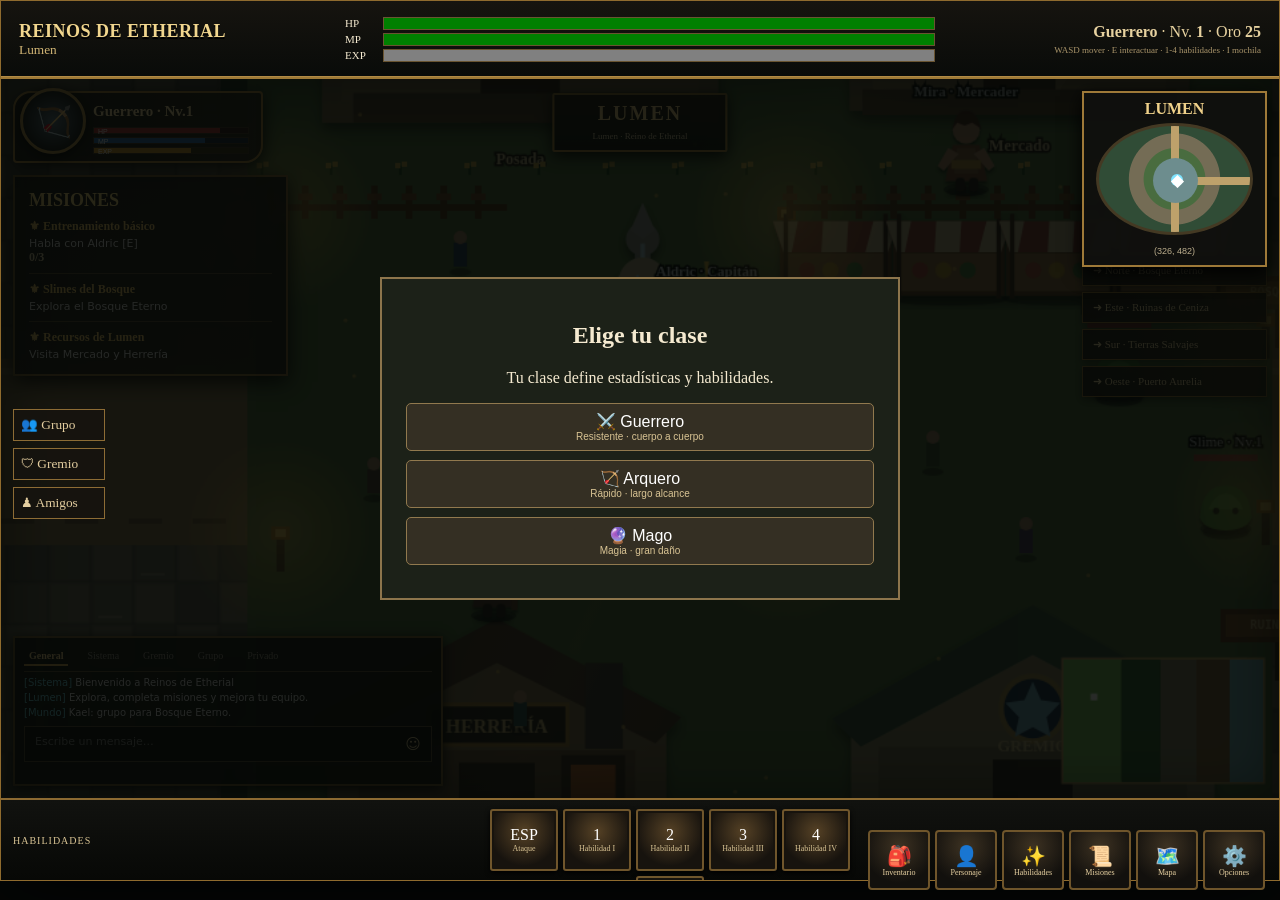
==== commit cd632723: "chore: publish environment art pass v32" ====
--- a/index.html
+++ b/index.html
@@ -1,4 +1,4 @@
-<!doctype html><html lang="es"><head><meta charset="utf-8"><meta name="viewport" content="width=device-width,initial-scale=1,viewport-fit=cover"><title>Reinos de Etherial</title><link rel="stylesheet" href="src/styles.css?v=31"></head><body><main id="app"><section class="game-shell">
+<!doctype html><html lang="es"><head><meta charset="utf-8"><meta name="viewport" content="width=device-width,initial-scale=1,viewport-fit=cover"><title>Reinos de Etherial</title><link rel="stylesheet" href="src/styles.css?v=32"></head><body><main id="app"><section class="game-shell">
 <header class="hud"><div><strong>REINOS DE ETHERIAL</strong><small id="zone">Aldea de Lumen</small></div><div class="bars"><label>HP <progress id="hp"></progress></label><label>MP <progress id="mp"></progress></label><label>EXP <progress id="xp"></progress></label></div><div class="stats"><b id="className">Guerrero</b> · Nv. <b id="level">1</b> · Oro <b id="gold">25</b><small>WASD mover · E interactuar · 1-4 habilidades · I mochila</small></div></header>
 <div class="stage"><div class="player-card"><div class="portrait">🏹</div><b><span id="heroCardClass">Aventurero</span></b><div class="mini-bars"><i>HP</i><i>MP</i><i>EXP</i></div></div><canvas id="game" width="960" height="540"></canvas><div class="zone-badge"><b>LUMEN</b><span id="zoneBadge">Reino de Etherial</span></div><div class="chatbox"><div class="chat-tabs"><b>General</b><span>Sistema</span><span>Gremio</span><span>Grupo</span><span>Privado</span></div><p><i>[Sistema]</i> Bienvenido a Reinos de Etherial</p><p><i>[Lumen]</i> Explora, completa misiones y mejora tu equipo.</p><p><i>[Mundo]</i> Kael: grupo para Bosque Eterno.</p><div class="chat-input">Escribe un mensaje… <b>☺</b></div></div><section id="classSelect" class="modal"><div><h2>Elige tu clase</h2><p>Tu clase define estadísticas y habilidades.</p><button data-class="warrior">⚔️ Guerrero<small>Resistente · cuerpo a cuerpo</small></button><button data-class="archer">🏹 Arquero<small>Rápido · largo alcance</small></button><button data-class="mage">🔮 Mago<small>Magia · gran daño</small></button></div></section><aside class="quest"><h4>MISIONES</h4><b id="questTitle">⚜ Entrenamiento básico</b><span id="questText">Habla con Aldric [E]</span><strong id="questProgress">0/3</strong><hr><b>⚜ Slimes del Bosque</b><span>Explora el Bosque Eterno</span><hr><b>⚜ Recursos de Lumen</b><span>Visita Mercado y Herrería</span></aside>
 <div class="world-routes"><span>➜ Norte · Bosque Eterno</span><span>➜ Este · Ruinas de Ceniza</span><span>➜ Sur · Tierras Salvajes</span><span>➜ Oeste · Puerto Aurelia</span></div><div class="minimap-frame"><b>LUMEN</b><div class="mini-map-art"><i></i><i></i><i></i><i></i><strong>◆</strong></div><small>(326, 482)</small></div><div class="social-rail"><button>👥 Grupo</button><button>🛡 Gremio</button><button>♟ Amigos</button></div><div id="toast" class="toast"></div></div>
@@ -7,4 +7,4 @@
 </section></main>
 <section id="dialog" class="panel hidden"><h3 id="dialogName"></h3><p id="dialogText"></p><div id="dialogActions"></div><button onclick="closePanels()">Cerrar</button></section>
 <section id="inventoryPanel" class="panel inventory hidden"><h3>Mochila</h3><div class="equipment"><b>Equipo</b><span>Arma: <em id="eqWeapon">Ninguna</em></span><span>Armadura: <em id="eqArmor">Ropa de viajero</em></span></div><div id="inventoryList"></div><button onclick="closePanels()">Cerrar</button></section>
-<script src="src/game.js?v=31"></script><script>document.getElementById("menuInventory").onclick=()=>document.getElementById("invBtn").click()</script></body></html>+<script src="src/game.js?v=32"></script><script>document.getElementById("menuInventory").onclick=()=>document.getElementById("invBtn").click()</script></body></html>
--- a/src/styles.css
+++ b/src/styles.css
@@ -36,3 +36,6 @@
 .mmomenu{right:15px;bottom:10px;gap:5px}.mmomenu button{width:62px;height:60px;border:2px solid #6f552b;background:radial-gradient(circle at 50% 25%,#3d3222,#12100d 72%);font-size:20px}.mmomenu small{font-family:Georgia,serif;color:#e7d1a2}
 .panel{border:2px solid #a27d3c;background:linear-gradient(145deg,#201a12,#0c0d0a);font-family:Georgia,serif}
 @media(max-width:1000px){.stage{min-height:auto}.stage canvas{min-height:0}.minimap-frame,.social-rail,.world-routes{display:none}.hotbar{padding:9px}.quest{width:210px}.chatbox{width:300px}.mmomenu{display:none}}
+
+/* V31 living world polish */
+.chat-input{margin-top:8px;padding:8px 10px;border:1px solid #51452f;background:#090a09;color:#777;font:11px system-ui,sans-serif;display:flex;justify-content:space-between}.chat-input b{color:#c9b486;font-size:15px}.chat-tabs span,.chat-tabs b{padding:3px 5px}.chat-tabs b{border-bottom:2px solid #c79b49}.stage:before{content:"";position:absolute;z-index:1;inset:0;pointer-events:none;background:linear-gradient(115deg,transparent 0 45%,rgba(255,211,130,.035) 52%,transparent 60%);mix-blend-mode:screen}.minimap-frame{backdrop-filter:blur(2px)}.quest,.chatbox,.world-routes span,.mmomenu button{backdrop-filter:blur(3px)}
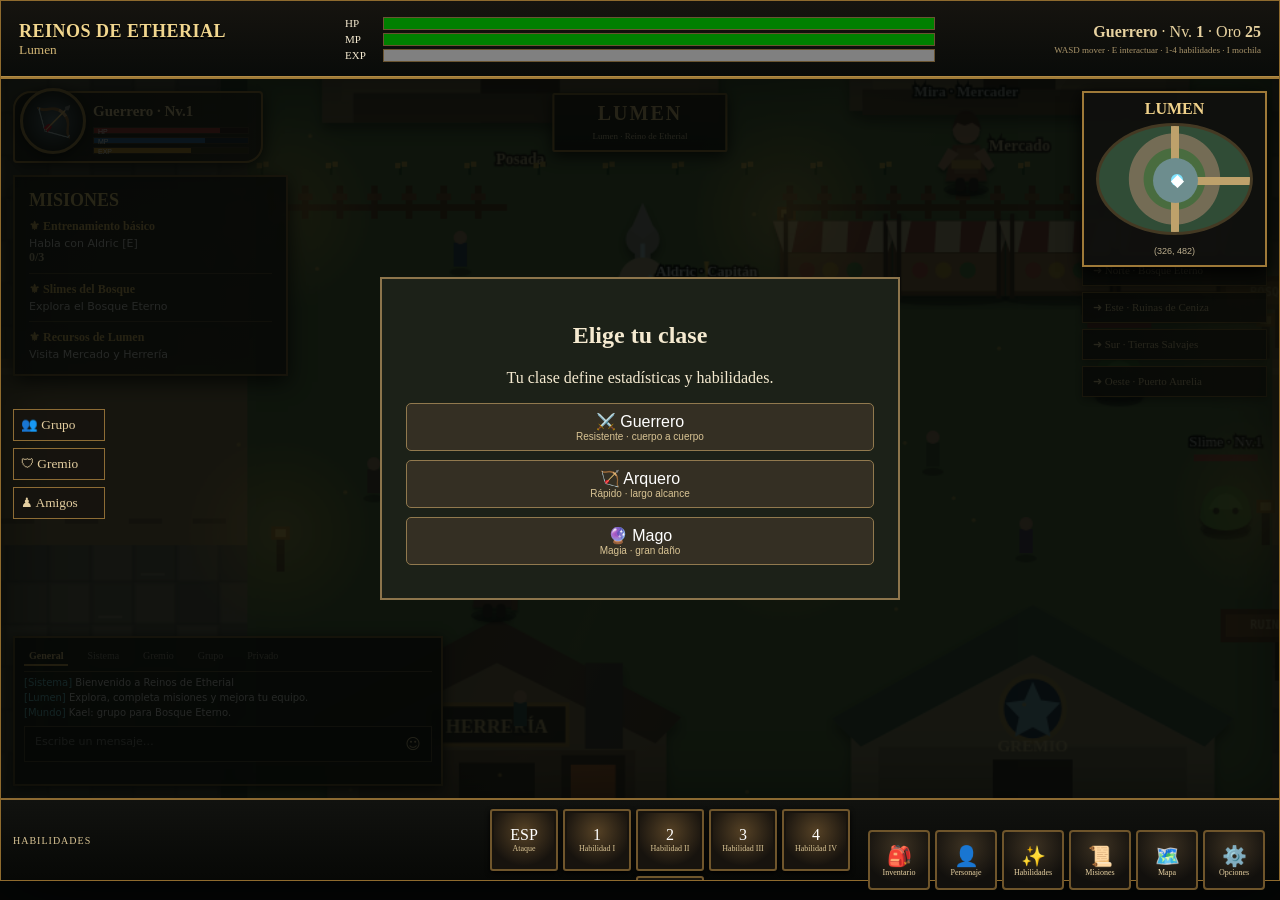
==== commit 58785221: "chore: publish isometric depth pass v33" ====
--- a/index.html
+++ b/index.html
@@ -1,4 +1,4 @@
-<!doctype html><html lang="es"><head><meta charset="utf-8"><meta name="viewport" content="width=device-width,initial-scale=1,viewport-fit=cover"><title>Reinos de Etherial</title><link rel="stylesheet" href="src/styles.css?v=32"></head><body><main id="app"><section class="game-shell">
+<!doctype html><html lang="es"><head><meta charset="utf-8"><meta name="viewport" content="width=device-width,initial-scale=1,viewport-fit=cover"><title>Reinos de Etherial</title><link rel="stylesheet" href="src/styles.css?v=33"></head><body><main id="app"><section class="game-shell">
 <header class="hud"><div><strong>REINOS DE ETHERIAL</strong><small id="zone">Aldea de Lumen</small></div><div class="bars"><label>HP <progress id="hp"></progress></label><label>MP <progress id="mp"></progress></label><label>EXP <progress id="xp"></progress></label></div><div class="stats"><b id="className">Guerrero</b> · Nv. <b id="level">1</b> · Oro <b id="gold">25</b><small>WASD mover · E interactuar · 1-4 habilidades · I mochila</small></div></header>
 <div class="stage"><div class="player-card"><div class="portrait">🏹</div><b><span id="heroCardClass">Aventurero</span></b><div class="mini-bars"><i>HP</i><i>MP</i><i>EXP</i></div></div><canvas id="game" width="960" height="540"></canvas><div class="zone-badge"><b>LUMEN</b><span id="zoneBadge">Reino de Etherial</span></div><div class="chatbox"><div class="chat-tabs"><b>General</b><span>Sistema</span><span>Gremio</span><span>Grupo</span><span>Privado</span></div><p><i>[Sistema]</i> Bienvenido a Reinos de Etherial</p><p><i>[Lumen]</i> Explora, completa misiones y mejora tu equipo.</p><p><i>[Mundo]</i> Kael: grupo para Bosque Eterno.</p><div class="chat-input">Escribe un mensaje… <b>☺</b></div></div><section id="classSelect" class="modal"><div><h2>Elige tu clase</h2><p>Tu clase define estadísticas y habilidades.</p><button data-class="warrior">⚔️ Guerrero<small>Resistente · cuerpo a cuerpo</small></button><button data-class="archer">🏹 Arquero<small>Rápido · largo alcance</small></button><button data-class="mage">🔮 Mago<small>Magia · gran daño</small></button></div></section><aside class="quest"><h4>MISIONES</h4><b id="questTitle">⚜ Entrenamiento básico</b><span id="questText">Habla con Aldric [E]</span><strong id="questProgress">0/3</strong><hr><b>⚜ Slimes del Bosque</b><span>Explora el Bosque Eterno</span><hr><b>⚜ Recursos de Lumen</b><span>Visita Mercado y Herrería</span></aside>
 <div class="world-routes"><span>➜ Norte · Bosque Eterno</span><span>➜ Este · Ruinas de Ceniza</span><span>➜ Sur · Tierras Salvajes</span><span>➜ Oeste · Puerto Aurelia</span></div><div class="minimap-frame"><b>LUMEN</b><div class="mini-map-art"><i></i><i></i><i></i><i></i><strong>◆</strong></div><small>(326, 482)</small></div><div class="social-rail"><button>👥 Grupo</button><button>🛡 Gremio</button><button>♟ Amigos</button></div><div id="toast" class="toast"></div></div>
@@ -7,4 +7,4 @@
 </section></main>
 <section id="dialog" class="panel hidden"><h3 id="dialogName"></h3><p id="dialogText"></p><div id="dialogActions"></div><button onclick="closePanels()">Cerrar</button></section>
 <section id="inventoryPanel" class="panel inventory hidden"><h3>Mochila</h3><div class="equipment"><b>Equipo</b><span>Arma: <em id="eqWeapon">Ninguna</em></span><span>Armadura: <em id="eqArmor">Ropa de viajero</em></span></div><div id="inventoryList"></div><button onclick="closePanels()">Cerrar</button></section>
-<script src="src/game.js?v=32"></script><script>document.getElementById("menuInventory").onclick=()=>document.getElementById("invBtn").click()</script></body></html>+<script src="src/game.js?v=33"></script><script>document.getElementById("menuInventory").onclick=()=>document.getElementById("invBtn").click()</script></body></html>
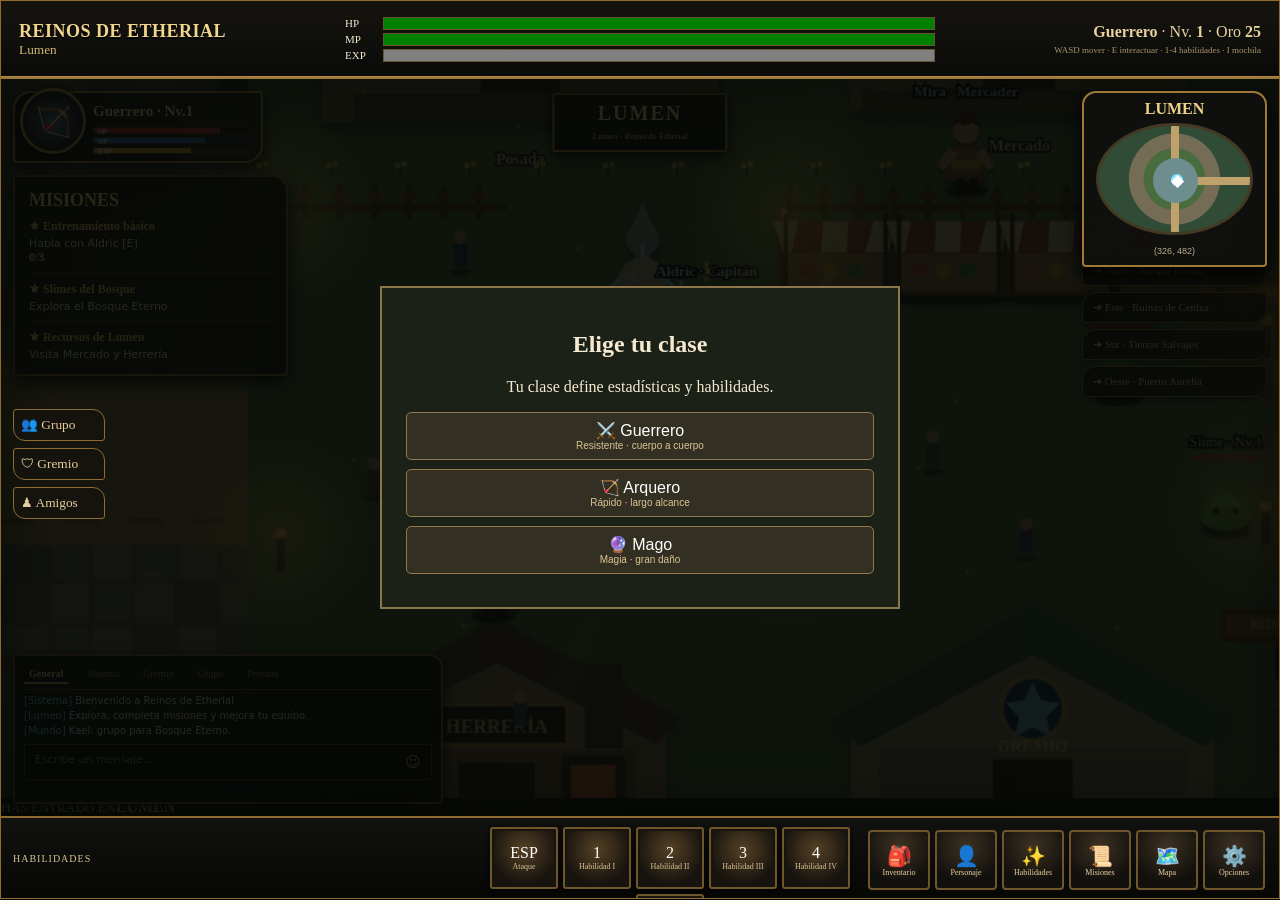
==== commit b67afff2: "feat: add cinematic area-title overlay v34" ====
--- a/index.html
+++ b/index.html
@@ -1,10 +1,10 @@
-<!doctype html><html lang="es"><head><meta charset="utf-8"><meta name="viewport" content="width=device-width,initial-scale=1,viewport-fit=cover"><title>Reinos de Etherial</title><link rel="stylesheet" href="src/styles.css?v=33"></head><body><main id="app"><section class="game-shell">
+<!doctype html><html lang="es"><head><meta charset="utf-8"><meta name="viewport" content="width=device-width,initial-scale=1,viewport-fit=cover"><title>Reinos de Etherial</title><link rel="stylesheet" href="src/styles.css?v=34"></head><body><main id="app"><section class="game-shell">
 <header class="hud"><div><strong>REINOS DE ETHERIAL</strong><small id="zone">Aldea de Lumen</small></div><div class="bars"><label>HP <progress id="hp"></progress></label><label>MP <progress id="mp"></progress></label><label>EXP <progress id="xp"></progress></label></div><div class="stats"><b id="className">Guerrero</b> · Nv. <b id="level">1</b> · Oro <b id="gold">25</b><small>WASD mover · E interactuar · 1-4 habilidades · I mochila</small></div></header>
-<div class="stage"><div class="player-card"><div class="portrait">🏹</div><b><span id="heroCardClass">Aventurero</span></b><div class="mini-bars"><i>HP</i><i>MP</i><i>EXP</i></div></div><canvas id="game" width="960" height="540"></canvas><div class="zone-badge"><b>LUMEN</b><span id="zoneBadge">Reino de Etherial</span></div><div class="chatbox"><div class="chat-tabs"><b>General</b><span>Sistema</span><span>Gremio</span><span>Grupo</span><span>Privado</span></div><p><i>[Sistema]</i> Bienvenido a Reinos de Etherial</p><p><i>[Lumen]</i> Explora, completa misiones y mejora tu equipo.</p><p><i>[Mundo]</i> Kael: grupo para Bosque Eterno.</p><div class="chat-input">Escribe un mensaje… <b>☺</b></div></div><section id="classSelect" class="modal"><div><h2>Elige tu clase</h2><p>Tu clase define estadísticas y habilidades.</p><button data-class="warrior">⚔️ Guerrero<small>Resistente · cuerpo a cuerpo</small></button><button data-class="archer">🏹 Arquero<small>Rápido · largo alcance</small></button><button data-class="mage">🔮 Mago<small>Magia · gran daño</small></button></div></section><aside class="quest"><h4>MISIONES</h4><b id="questTitle">⚜ Entrenamiento básico</b><span id="questText">Habla con Aldric [E]</span><strong id="questProgress">0/3</strong><hr><b>⚜ Slimes del Bosque</b><span>Explora el Bosque Eterno</span><hr><b>⚜ Recursos de Lumen</b><span>Visita Mercado y Herrería</span></aside>
+<div class="stage"><div class="player-card"><div class="portrait">🏹</div><b><span id="heroCardClass">Aventurero</span></b><div class="mini-bars"><i>HP</i><i>MP</i><i>EXP</i></div></div><canvas id="game" width="960" height="540"></canvas><div id="areaTitle" class="area-title"><small>HAS ENTRADO EN</small><b>LUMEN</b></div><div class="zone-badge"><b>LUMEN</b><span id="zoneBadge">Reino de Etherial</span></div><div class="chatbox"><div class="chat-tabs"><b>General</b><span>Sistema</span><span>Gremio</span><span>Grupo</span><span>Privado</span></div><p><i>[Sistema]</i> Bienvenido a Reinos de Etherial</p><p><i>[Lumen]</i> Explora, completa misiones y mejora tu equipo.</p><p><i>[Mundo]</i> Kael: grupo para Bosque Eterno.</p><div class="chat-input">Escribe un mensaje… <b>☺</b></div></div><section id="classSelect" class="modal"><div><h2>Elige tu clase</h2><p>Tu clase define estadísticas y habilidades.</p><button data-class="warrior">⚔️ Guerrero<small>Resistente · cuerpo a cuerpo</small></button><button data-class="archer">🏹 Arquero<small>Rápido · largo alcance</small></button><button data-class="mage">🔮 Mago<small>Magia · gran daño</small></button></div></section><aside class="quest"><h4>MISIONES</h4><b id="questTitle">⚜ Entrenamiento básico</b><span id="questText">Habla con Aldric [E]</span><strong id="questProgress">0/3</strong><hr><b>⚜ Slimes del Bosque</b><span>Explora el Bosque Eterno</span><hr><b>⚜ Recursos de Lumen</b><span>Visita Mercado y Herrería</span></aside>
 <div class="world-routes"><span>➜ Norte · Bosque Eterno</span><span>➜ Este · Ruinas de Ceniza</span><span>➜ Sur · Tierras Salvajes</span><span>➜ Oeste · Puerto Aurelia</span></div><div class="minimap-frame"><b>LUMEN</b><div class="mini-map-art"><i></i><i></i><i></i><i></i><strong>◆</strong></div><small>(326, 482)</small></div><div class="social-rail"><button>👥 Grupo</button><button>🛡 Gremio</button><button>♟ Amigos</button></div><div id="toast" class="toast"></div></div>
 <nav class="hotbar"><span class="hotbar-title">HABILIDADES</span><button data-skill="0">ESP<br><span>Ataque</span></button><button data-skill="1">1<br><span>Habilidad I</span></button><button data-skill="2">2<br><span>Habilidad II</span></button><button data-skill="3">3<br><span>Habilidad III</span></button><button data-skill="4">4<br><span>Habilidad IV</span></button><button id="invBtn">I<br><span>Mochila</span></button></nav><nav class="mmomenu"><button id="menuInventory">🎒<small>Inventario</small></button><button>👤<small>Personaje</small></button><button>✨<small>Habilidades</small></button><button>📜<small>Misiones</small></button><button>🗺️<small>Mapa</small></button><button>⚙️<small>Opciones</small></button></nav>
 <div class="mobile"><div class="dpad"><button data-move="w">▲</button><span><button data-move="a">◀</button><button data-move="s">▼</button><button data-move="d">▶</button></span></div><button id="interactMobile">E</button><button class="attackMobile" data-skill="0">⚔</button></div>
 </section></main>
 <section id="dialog" class="panel hidden"><h3 id="dialogName"></h3><p id="dialogText"></p><div id="dialogActions"></div><button onclick="closePanels()">Cerrar</button></section>
 <section id="inventoryPanel" class="panel inventory hidden"><h3>Mochila</h3><div class="equipment"><b>Equipo</b><span>Arma: <em id="eqWeapon">Ninguna</em></span><span>Armadura: <em id="eqArmor">Ropa de viajero</em></span></div><div id="inventoryList"></div><button onclick="closePanels()">Cerrar</button></section>
-<script src="src/game.js?v=33"></script><script>document.getElementById("menuInventory").onclick=()=>document.getElementById("invBtn").click()</script></body></html>+<script src="src/game.js?v=34"></script><script>document.getElementById("menuInventory").onclick=()=>document.getElementById("invBtn").click()</script></body></html>
--- a/src/styles.css
+++ b/src/styles.css
@@ -39,3 +39,6 @@
 
 /* V31 living world polish */
 .chat-input{margin-top:8px;padding:8px 10px;border:1px solid #51452f;background:#090a09;color:#777;font:11px system-ui,sans-serif;display:flex;justify-content:space-between}.chat-input b{color:#c9b486;font-size:15px}.chat-tabs span,.chat-tabs b{padding:3px 5px}.chat-tabs b{border-bottom:2px solid #c79b49}.stage:before{content:"";position:absolute;z-index:1;inset:0;pointer-events:none;background:linear-gradient(115deg,transparent 0 45%,rgba(255,211,130,.035) 52%,transparent 60%);mix-blend-mode:screen}.minimap-frame{backdrop-filter:blur(2px)}.quest,.chatbox,.world-routes span,.mmomenu button{backdrop-filter:blur(3px)}
+
+/* V33 isometric depth pass */
+.stage canvas{transform:translateZ(0)}.stage{perspective:1200px}.minimap-frame{border-radius:14px 14px 4px 4px}.world-routes span{border-radius:14px 3px 14px 3px}.social-rail button{border-radius:3px 12px 3px 12px}.quest{border-radius:4px 16px 4px 4px}.chatbox{border-radius:4px 14px 4px 4px}.hotbar button:hover,.mmomenu button:hover{filter:brightness(1.2);transform:translateY(-1px)}
